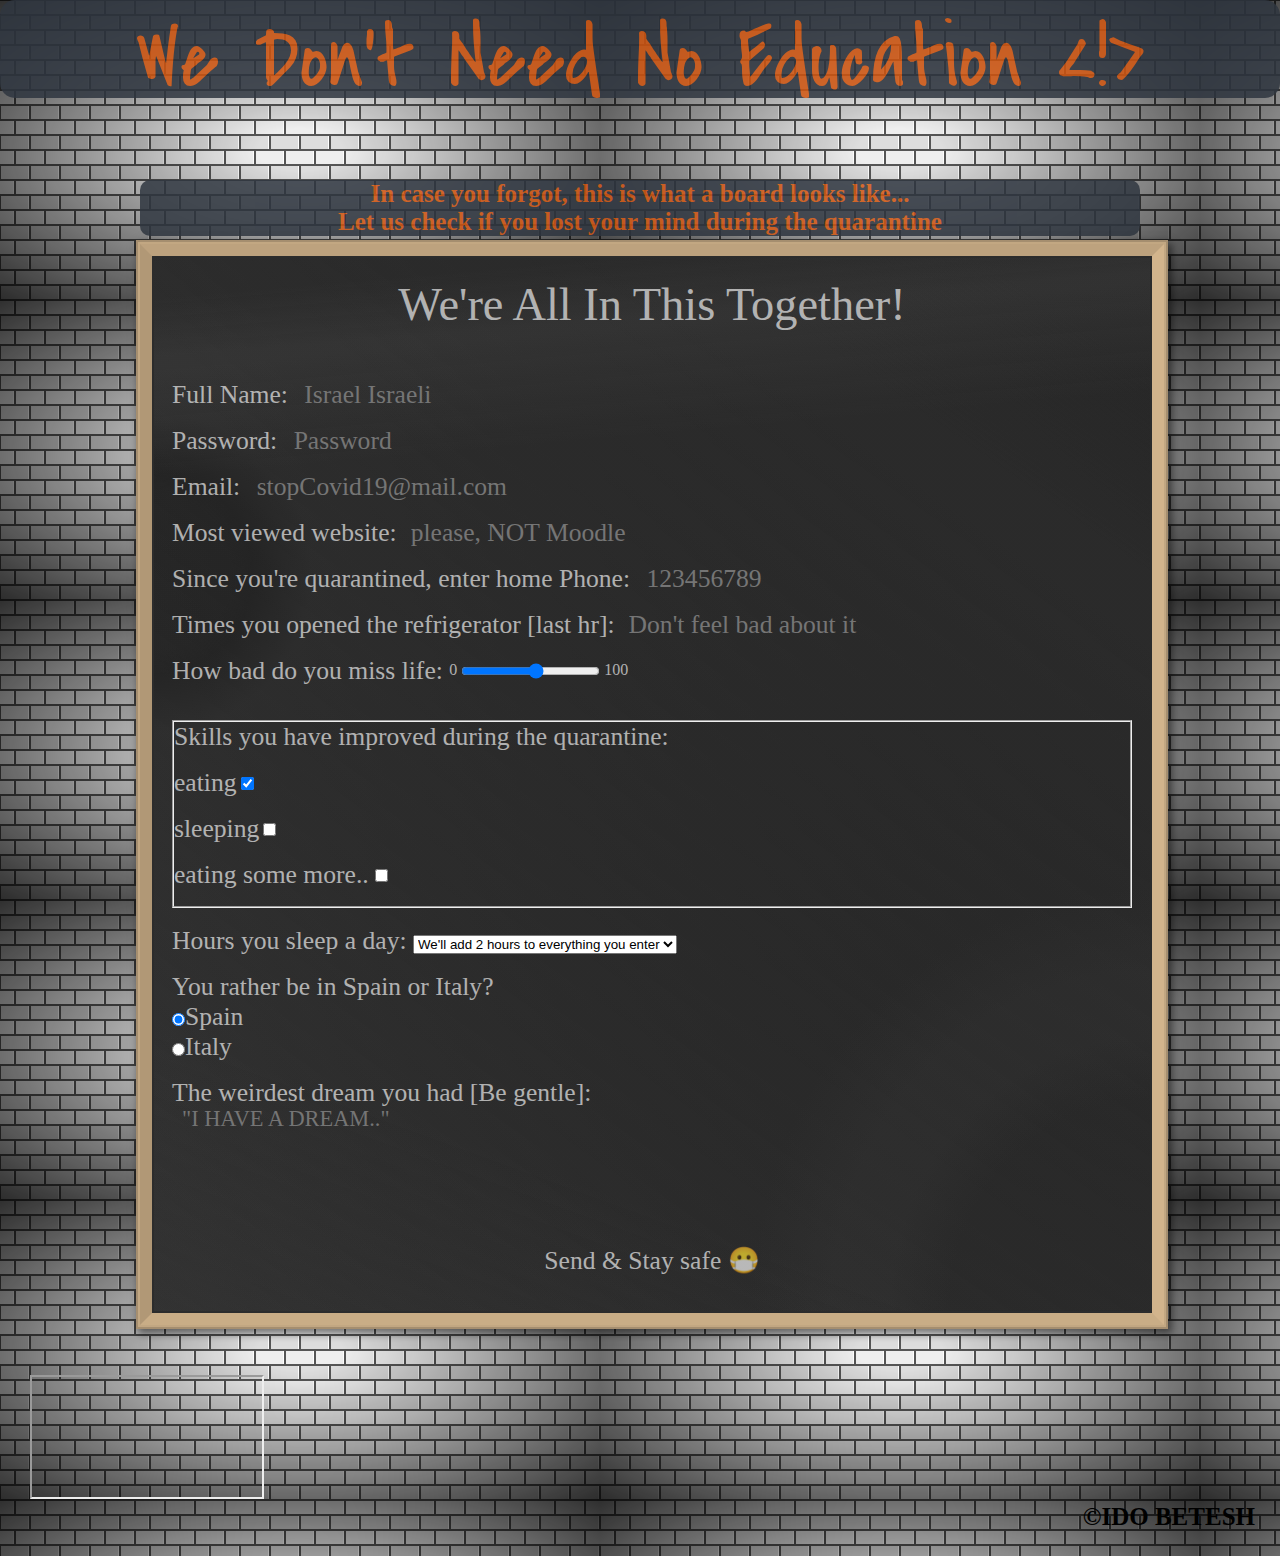
==== exercises/ex4/index.html @ bb4d8e53 "19/5" ====
<!DOCTYPE html>
<html lang="en">

<head>
    <meta charset="UTF-8">
    <meta name="viewport" content="width=device-width, initial-scale=1.0">
    <link rel="stylesheet" href="./includes/style.css">
    <link rel="icon" href="./includes/newFavicon.png">
    <link href="https://fonts.googleapis.com/css2?family=Covered+By+Your+Grace&display=swap" rel="stylesheet">
    <title>Ido Betesh-Ex4</title>
</head>

<body class="bricks">
    <header>
        <a href="./index.html" id ="title">We Don't Need No Education &lt!&gt</a>
    </header> 
    <div id="wrapper">
        <p class="itsaBoard">In case you forgot, this is what a board looks like...<br>Let us check if you lost your mind during the quarantine</p>
        <div class="blackboard">   
            <form action="http://html5-book.co.il/teach/forms/get_form2.php" method="GET"> 
                <div class="form"><br><br><br>
                <p>
                    <label>Full Name: </label>
                    <input type="text" name="fullName" pattern="[A-Z]{1}[a-z]+\s{1}[A-Z]{1}[a-z]+" title="Full name should have first and last name separated by a SINGLE space, both first and last name start with an UPPERCASE e.g. (Israel + ' ' + Israeli) " placeholder="Israel Israeli" required>
                </p>
                <p>
                    <label>Password: </label>
                    <input type="password" name="pass" placeholder="Password" pattern=".{8,}" title="Eight or more characters" required>
                </p>
                <p>
                    <label>Email: </label>
                    <input type="email" name="mail" placeholder="stopCovid19@mail.com">
                </p>
                <p>
                    <label>Most viewed website:</label>
                    <input type="url" name="website" placeholder="please, NOT Moodle" title="e.g. http://myForm.com"><br>
                </p>
                <p>
                    <label>Since you're quarantined, enter home Phone: </label>
                    <input type="tel" name="phone" pattern="\d{9}" title="Home phone number should have nine digits" placeholder="123456789"> 
                </p>
                <p>
                    <label>Times you opened the refrigerator [last hr]:</label>
                    <input type="number" name="coffee" placeholder="Don't feel bad about it" min="1" required title="You have to fill this field! don't worry, we won't tell">
                </p>
                <p class="range">
                    <label>How bad do you miss life: </label>
                    0 <input type="range" name="temper" min="0" max="100" required> 100
                </p><br>

               <fieldset>
                <p>
                    <label>Skills you have improved during the quarantine:</label>
                </p>
                <p>
                    <label>eating</label>
                    <input type="checkbox" name="interests[]" value="Sleep" checked=true>
                </p>
                <p>
                    <label>sleeping</label>
                    <input type="checkbox" name="interests[]" value="Sleep">
                </p>
                <p>
                    <label>eating some more.. </label>
                    <input type="checkbox" name="interests[]" value="Sleep">
                </p>
                </fieldset>

                <p><br>
                    <label>Hours you sleep a day:
                        <select name="age" required>
                            <option selected="selected">We'll add 2 hours to everything you enter</option>
                            <option value="4">4 You're lying!</option>
                            <option value="5">5 You're lying!</option>
                            <option value="6">6 You're lying!</option>
                            <option value="7">7 You're lying!</option>
                            <option value="8">8 You're lying!</option>
                            <option value="9">9 No way</option>
                            <option value="10">10 Stop lying!</option>
                            <option value="11">11 Are you sure?!</option>
                            <option value="12">12 We're getting there</option>
                            <option value="13+">13+ That makes sense</option>
                        </select>
                    </label>
                </p>
                <p>
                    <label>You rather be in Spain or Italy?<br>
                        <input type="radio" name="gender" value="Spain" checked = true>Spain<br>
                        <input type="radio" name="gender" value="Italy">Italy
                    </label>
                </p>
                <p>
                    <label>The weirdest dream you had [Be gentle]: </label><br>
                    <textarea rows="5" cols="20" name="address" placeholder='"I HAVE A DREAM.."'></textarea> 
                </p>
                <p class="wipeout"> 
                    <input type="submit" value="Send & Stay safe 😷"><br>
                </p>
            </div> 
        </form>
        </div>
    </div>
    <iframe width="230" height="120" src="https://www.youtube.com/embed/zz8frWcmthA?controls=0;&autoplay=1;"></iframe>    
    <footer><a href="http://shenkar.html5-book.co.il/2019-2020/web1/dev_13/index.html"><p>&copy;IDO BETESH</p></a></footer>
</body>
</html>
---- exercises/ex4/includes/style.css ----
* {
    margin: 0;
    padding: 0;
}

header,
main,
footer,
nav,
aside,
section,
article,
div {
    display: block;
}

.bricks {
    background-image: -webkit-radial-gradient(center center, ellipse farthest-corner, transparent 0%, transparent 10%, rgba(0, 0, 0, 0.8) 100%), -webkit-linear-gradient(top, #555 0%, #555 1px, transparent 1px, transparent 14px, #555 14px, #555 16px, transparent 16px, transparent 29px, #555 29px, #555 30px), -webkit-linear-gradient(45deg, #ddd 0%, #ddd 25%, transparent 25%, transparent 75%, #eee 75%, #eee 100%), -webkit-linear-gradient(45deg, #eee 0%, #eee 25%, transparent 25%, transparent 75%, #ddd 75%, #ddd 100%), -webkit-linear-gradient(left, #555 0px, #555 1px, transparent 1px, transparent 14px, #555 14px, #555 16px, transparent 16px, transparent 29px, #555 29px, #555 30px), -webkit-linear-gradient(45deg, #ddd 0%, #ddd 25%, transparent 25%, transparent 75%, #eee 75%, #eee 100%), -webkit-linear-gradient(45deg, #eee 0%, #eee 25%, transparent 25%, transparent 75%, #ddd 75%, #ddd 100%);
    background-image: -moz-radial-gradient(center center, ellipse farthest-corner, transparent 0%, transparent 10%, rgba(0, 0, 0, 0.8) 100%), -moz-linear-gradient(top, #555 0%, #555 1px, transparent 1px, transparent 14px, #555 14px, #555 16px, transparent 16px, transparent 29px, #555 29px, #555 30px), -moz-linear-gradient(45deg, #ddd 0%, #ddd 25%, transparent 25%, transparent 75%, #eee 75%, #eee 100%), -moz-linear-gradient(45deg, #eee 0%, #eee 25%, transparent 25%, transparent 75%, #ddd 75%, #ddd 100%), -moz-linear-gradient(left, #555 0px, #555 1px, transparent 1px, transparent 14px, #555 14px, #555 16px, transparent 16px, transparent 29px, #555 29px, #555 30px), -moz-linear-gradient(45deg, #ddd 0%, #ddd 25%, transparent 25%, transparent 75%, #eee 75%, #eee 100%), -moz-linear-gradient(45deg, #eee 0%, #eee 25%, transparent 25%, transparent 75%, #ddd 75%, #ddd 100%);
    background-image: -ms-radial-gradient(center center, ellipse farthest-corner, transparent 0%, transparent 10%, rgba(0, 0, 0, 0.8) 100%), -ms-linear-gradient(top, #555 0%, #555 1px, transparent 1px, transparent 14px, #555 14px, #555 16px, transparent 16px, transparent 29px, #555 29px, #555 30px), -ms-linear-gradient(45deg, #ddd 0%, #ddd 25%, transparent 25%, transparent 75%, #eee 75%, #eee 100%), -ms-linear-gradient(45deg, #eee 0%, #eee 25%, transparent 25%, transparent 75%, #ddd 75%, #ddd 100%), -ms-linear-gradient(left, #555 0px, #555 1px, transparent 1px, transparent 14px, #555 14px, #555 16px, transparent 16px, transparent 29px, #555 29px, #555 30px), -ms-linear-gradient(45deg, #ddd 0%, #ddd 25%, transparent 25%, transparent 75%, #eee 75%, #eee 100%), -ms-linear-gradient(45deg, #eee 0%, #eee 25%, transparent 25%, transparent 75%, #ddd 75%, #ddd 100%);
    background-image: -o-radial-gradient(center center, ellipse farthest-corner, transparent 0%, transparent 10%, rgba(0, 0, 0, 0.8) 100%), -o-linear-gradient(top, #555 0%, #555 1px, transparent 1px, transparent 14px, #555 14px, #555 16px, transparent 16px, transparent 29px, #555 29px, #555 30px), -o-linear-gradient(45deg, #ddd 0%, #ddd 25%, transparent 25%, transparent 75%, #eee 75%, #eee 100%), -o-linear-gradient(45deg, #eee 0%, #eee 25%, transparent 25%, transparent 75%, #ddd 75%, #ddd 100%), -o-linear-gradient(left, #555 0px, #555 1px, transparent 1px, transparent 14px, #555 14px, #555 16px, transparent 16px, transparent 29px, #555 29px, #555 30px), -o-linear-gradient(45deg, #ddd 0%, #ddd 25%, transparent 25%, transparent 75%, #eee 75%, #eee 100%), -o-linear-gradient(45deg, #eee 0%, #eee 25%, transparent 25%, transparent 75%, #ddd 75%, #ddd 100%);
    background-image: radial-gradient(center center, ellipse farthest-corner, transparent 0%, transparent 10%, rgba(0, 0, 0, 0.8) 100%), linear-gradient(top, #555 0%, #555 1px, transparent 1px, transparent 14px, #555 14px, #555 16px, transparent 16px, transparent 29px, #555 29px, #555 30px), linear-gradient(45deg, #ddd 0%, #ddd 25%, transparent 25%, transparent 75%, #eee 75%, #eee 100%), linear-gradient(45deg, #eee 0%, #eee 25%, transparent 25%, transparent 75%, #ddd 75%, #ddd 100%), linear-gradient(left, #555 0px, #555 1px, transparent 1px, transparent 14px, #555 14px, #555 16px, transparent 16px, transparent 29px, #555 29px, #555 30px), linear-gradient(45deg, #ddd 0%, #ddd 25%, transparent 25%, transparent 75%, #eee 75%, #eee 100%), linear-gradient(45deg, #eee 0%, #eee 25%, transparent 25%, transparent 75%, #ddd 75%, #ddd 100%);
    background-position: 0 0, 0 0, 13px 0, 28px 15px, 0 0, 0 0, 15px 15px;
    background-size: 600px 300px, 30px 30px, 30px 30px, 30px 30px, 30px 30px, 30px 30px, 30px 30px;
    background-repeat: repeat;
}

#wrapper {
    width: 1000px;
    margin: 0 auto;
}

header {
    width: 100%;
    background: #2f3640;
    border-radius: 15px;
    opacity: 0.85;
    height: 98px;
    text-align: center;
}

#title {
    position: relative;
    top: 0px;
    text-align: center;
    font-size: 88px;
    font-family: 'Covered By Your Grace', cursive;
}

header a {
    text-decoration: none;
    color: #D45812;
}

header a:hover {
    color: #c9ad86;
    transition-duration: 1s;
}

.blackboard {
    position: relative;
    top: 20px;
    width: 100%;
    margin: 7% auto;
    border: tan solid 12px;
    border-top: #bda27e solid 12px;
    border-left: #b19876 solid 12px;
    border-bottom: #c9ad86 solid 12px;
    box-shadow: 0px 0px 6px 5px rgba(58, 18, 13, 0), 0px 0px 0px 2px #c2a782, 0px 0px 0px 4px #a58e6f, 3px 4px 8px 5px rgba(0, 0, 0, 0.5);
    background-image: radial-gradient(circle at left 30%, rgba(34, 34, 34, 0.3), rgba(34, 34, 34, 0.3) 80px, rgba(34, 34, 34, 0.5) 100px, rgba(51, 51, 51, 0.5) 160px, rgba(51, 51, 51, 0.5)), linear-gradient(215deg, transparent, transparent 100px, #222 260px, #222 320px, transparent), radial-gradient(circle at right, #111, rgba(51, 51, 51, 1));
    background-color: #333;
}

.blackboard:before {
    box-sizing: border-box;
    display: block;
    position: absolute;
    width: 100%;
    height: 100%;
    background-image: linear-gradient(175deg, transparent, transparent 40px, rgba(120, 120, 120, 0.1) 100px, rgba(120, 120, 120, 0.1) 110px, transparent 220px, transparent), linear-gradient(200deg, transparent 80%, rgba(50, 50, 50, 0.3)), radial-gradient(ellipse at right bottom, transparent, transparent 200px, rgba(80, 80, 80, 0.1) 260px, rgba(80, 80, 80, 0.1) 320px, transparent 400px, transparent);
    border: #2c2c2c solid 2px;
    content: "We're All In This Together!";
    font-family: 'Permanent Marker', cursive;
    font-size: 2.9em;
    color: rgba(238, 238, 238, 0.7);
    text-align: center;
    padding-top: 20px;
}

.form {
    padding: 70px 20px 20px;
}

p {
    position: relative;
    margin-bottom: 1em;
}

.itsaBoard {
    display: block;
    position: relative;
    top: 82px;
    color: #D45812;
    font-family: 'Permanent Marker', cursive;
    font-size: 25px;
    font-weight: bold;
    background-color: #2f3640;
    border-radius: 10px;
    text-align: center;
    opacity: 0.85;
}

label {
    vertical-align: middle;
    font-family: 'Permanent Marker', cursive;
    font-size: 1.6em;
    color: rgba(238, 238, 238, 0.7);
}

p:nth-of-type(5)>label {
    vertical-align: top;
}

input,
textarea {
    vertical-align: middle;
    padding-left: 10px;
    background: none;
    border: none;
    font-family: 'Permanent Marker', cursive;
    font-size: 1.6em;
    color: #D45812;
    line-height: .6em;
    outline: none;
}

textarea {
    height: 120px;
    font-size: 1.4em;
    line-height: 1em;
    resize: none;
}

.range {
    color: rgba(238, 238, 238, 0.7);
    font-family: 'Permanent Marker', cursive;

}

input[type="submit"] {
    cursor: pointer;
    color: rgba(238, 238, 238, 0.7);
    line-height: 1.3em;
    padding: 0;
}

input[type="submit"]:focus {
    background: rgba(238, 238, 238, 0.2);
    color: rgba(238, 238, 238, 0.2);
}

input[type="submit"]:hover {
    color: #D45812;
    transition-duration: 1s;
}

.wipeout {
    text-align: center;
    font-weight: bold;
}

::-moz-selection {
    background: rgba(238, 238, 238, 0.2);
    color: rgba(238, 238, 238, 0.2);
    text-shadow: none;
}

::selection {
    background: rgba(238, 238, 238, 0.4);
    color: rgba(238, 238, 238, 0.3);
    text-shadow: none;
}

iframe {
    margin-left: 30px;
}

footer {
    display: block;
    margin-left: 20px;
    bottom: 0;
}

footer a {
    font-family: 'Permanent Marker', cursive;
    font-size: 25px;
    font-weight: bold;
    text-decoration: none;
    color: rgb(0, 0, 0);
    float: right;
    margin-right: 25px;
}

footer a:hover {
    color: #D45812;
    transition-duration: 1s;
}
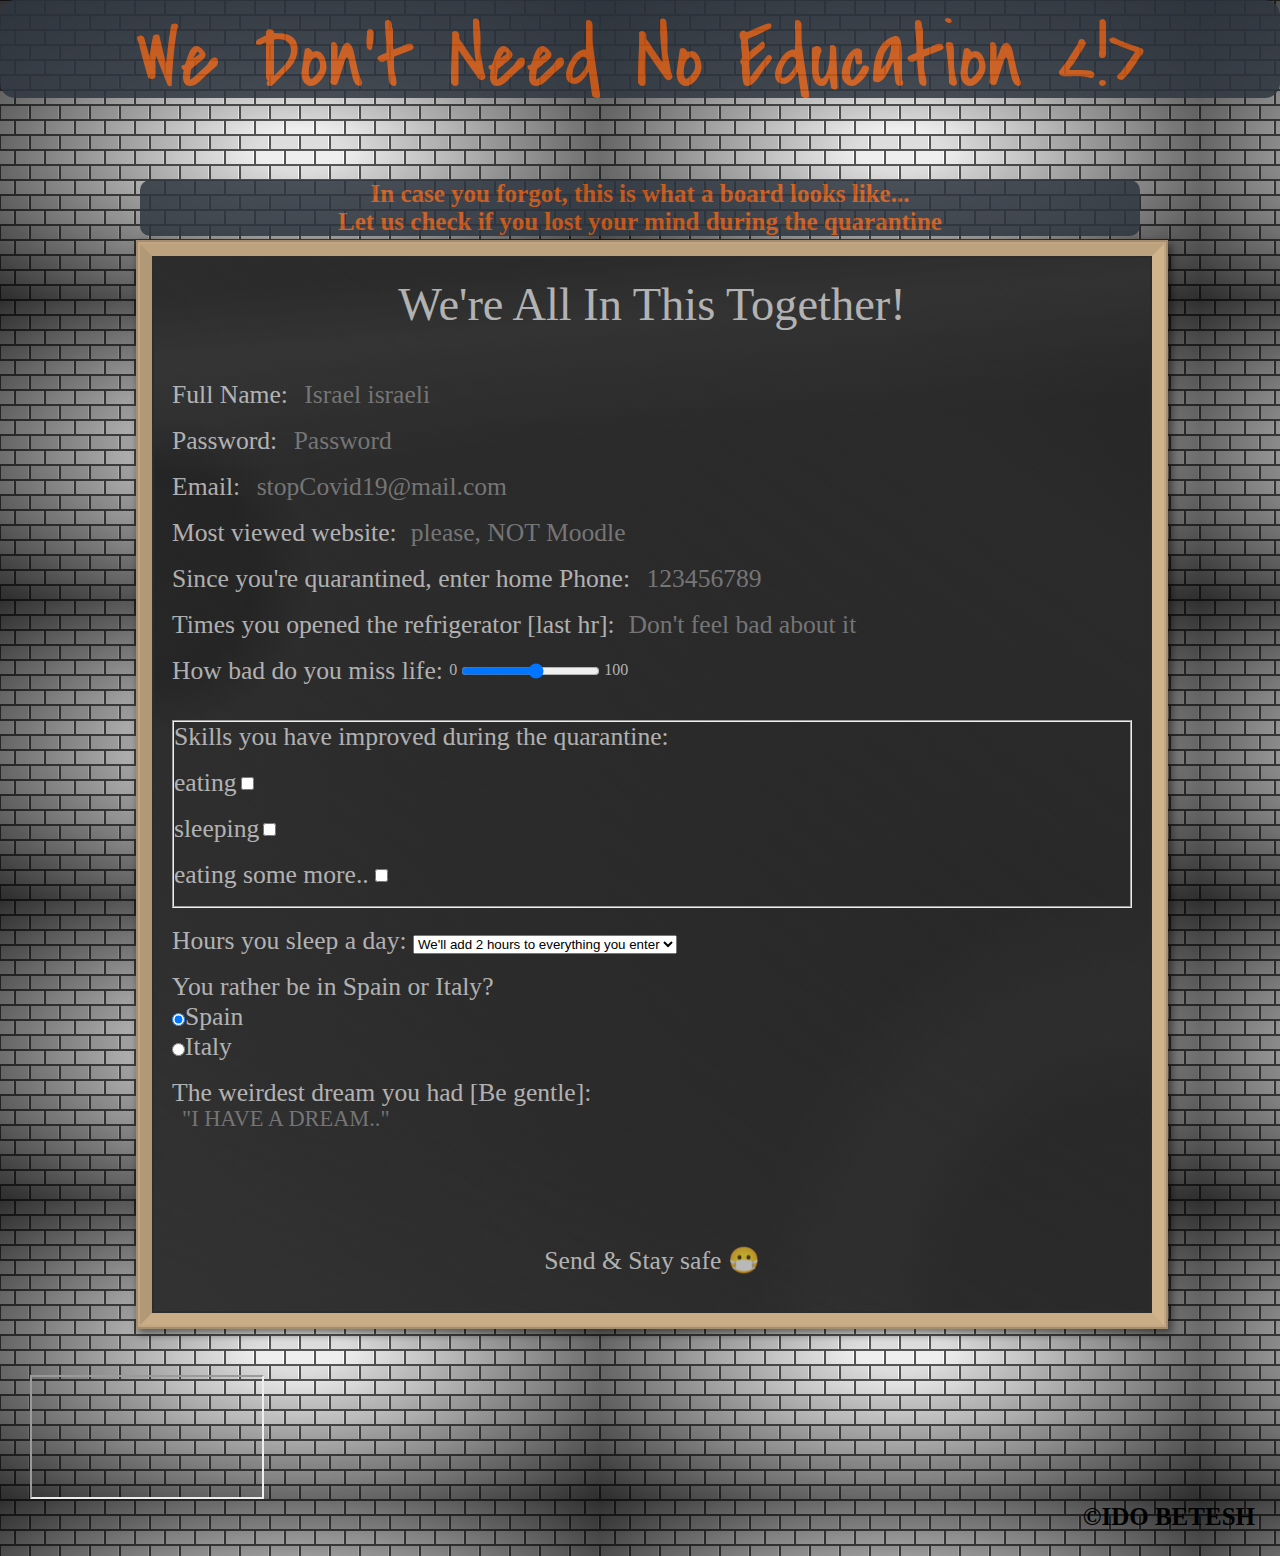
==== commit 5e105c6b: "final" ====
--- a/exercises/ex4/index.html
+++ b/exercises/ex4/index.html
@@ -21,11 +21,11 @@
                 <div class="form"><br><br><br>
                 <p>
                     <label>Full Name: </label>
-                    <input type="text" name="fullName" pattern="[A-Z]{1}[a-z]+\s{1}[A-Z]{1}[a-z]+" title="Full name should have first and last name separated by a SINGLE space, both first and last name start with an UPPERCASE e.g. (Israel + ' ' + Israeli) " placeholder="Israel Israeli" required>
+                    <input type="text" name="fullName" pattern="[a-zA-Z]+\s+[a-zA-Z]+" title="Full name should have first and last name separated by a SINGLE space e.g. (Israel + ' ' + Israeli) " placeholder="Israel israeli" required>
                 </p>
                 <p>
                     <label>Password: </label>
-                    <input type="password" name="pass" placeholder="Password" pattern=".{8,}" title="Eight or more characters" required>
+                    <input type="password" name="pass" placeholder="Password" pattern=".{8,}" title="Eight or more characters">
                 </p>
                 <p>
                     <label>Email: </label>
@@ -37,15 +37,15 @@
                 </p>
                 <p>
                     <label>Since you're quarantined, enter home Phone: </label>
-                    <input type="tel" name="phone" pattern="\d{9}" title="Home phone number should have nine digits" placeholder="123456789"> 
+                    <input type="tel" name="phone" pattern="\d{9}" title="Home phone number should have exactly nine [9] digits" placeholder="123456789"> 
                 </p>
                 <p>
                     <label>Times you opened the refrigerator [last hr]:</label>
-                    <input type="number" name="coffee" placeholder="Don't feel bad about it" min="1" required title="You have to fill this field! don't worry, we won't tell">
+                    <input type="number" name="coffee" placeholder="Don't feel bad about it" min="1"  required title="You have to fill this field! don't worry, we won't tell 😶">
                 </p>
                 <p class="range">
                     <label>How bad do you miss life: </label>
-                    0 <input type="range" name="temper" min="0" max="100" required> 100
+                    0 <input type="range" name="temper" min="0" max="100"> 100
                 </p><br>
 
                <fieldset>
@@ -54,7 +54,7 @@
                 </p>
                 <p>
                     <label>eating</label>
-                    <input type="checkbox" name="interests[]" value="Sleep" checked=true>
+                    <input type="checkbox" name="interests[]" value="Sleep">
                 </p>
                 <p>
                     <label>sleeping</label>
@@ -70,16 +70,16 @@
                     <label>Hours you sleep a day:
                         <select name="age" required>
                             <option selected="selected">We'll add 2 hours to everything you enter</option>
-                            <option value="4">4 You're lying!</option>
-                            <option value="5">5 You're lying!</option>
-                            <option value="6">6 You're lying!</option>
-                            <option value="7">7 You're lying!</option>
-                            <option value="8">8 You're lying!</option>
-                            <option value="9">9 No way</option>
-                            <option value="10">10 Stop lying!</option>
-                            <option value="11">11 Are you sure?!</option>
-                            <option value="12">12 We're getting there</option>
-                            <option value="13+">13+ That makes sense</option>
+                            <option value="4">4 You're lying!👺</option>
+                            <option value="5">5 You're lying!👺</option>
+                            <option value="6">6 You're lying!👺</option>
+                            <option value="7">7 You're lying!👺</option>
+                            <option value="8">8 You're lying!👺</option>
+                            <option value="9">9 No way👺</option>
+                            <option value="10">10 Stop lying!👺</option>
+                            <option value="11">11 Are you sure?!😒</option>
+                            <option value="12">12 We're getting there😛</option>
+                            <option value="13+">13+ That makes sense😝</option>
                         </select>
                     </label>
                 </p>
@@ -94,7 +94,7 @@
                     <textarea rows="5" cols="20" name="address" placeholder='"I HAVE A DREAM.."'></textarea> 
                 </p>
                 <p class="wipeout"> 
-                    <input type="submit" value="Send & Stay safe 😷"><br>
+                    <input type="submit" onclick="return validBox()" value="Send & Stay safe 😷"><br>
                 </p>
             </div> 
         </form>
@@ -102,5 +102,23 @@
     </div>
     <iframe width="230" height="120" src="https://www.youtube.com/embed/zz8frWcmthA?controls=0;&autoplay=1;"></iframe>    
     <footer><a href="http://shenkar.html5-book.co.il/2019-2020/web1/dev_13/index.html"><p>&copy;IDO BETESH</p></a></footer>
+    <script>
+        function check_b() {
+            var box = document.getElementsByTagName("input"); 
+            for (i = 0; i < box.length; i++) {
+                if (box[i].type == "checkbox")
+                    if (box[i].checked) 
+                        return true;
+            }
+            return false;
+        }
+        function validBox() {
+            if (!check_b()) {
+                alert("You have to check at least one skill..you must have improved some of them 😂");
+                return false;
+            }
+            return true;
+        }
+    </script>
 </body>
 </html>